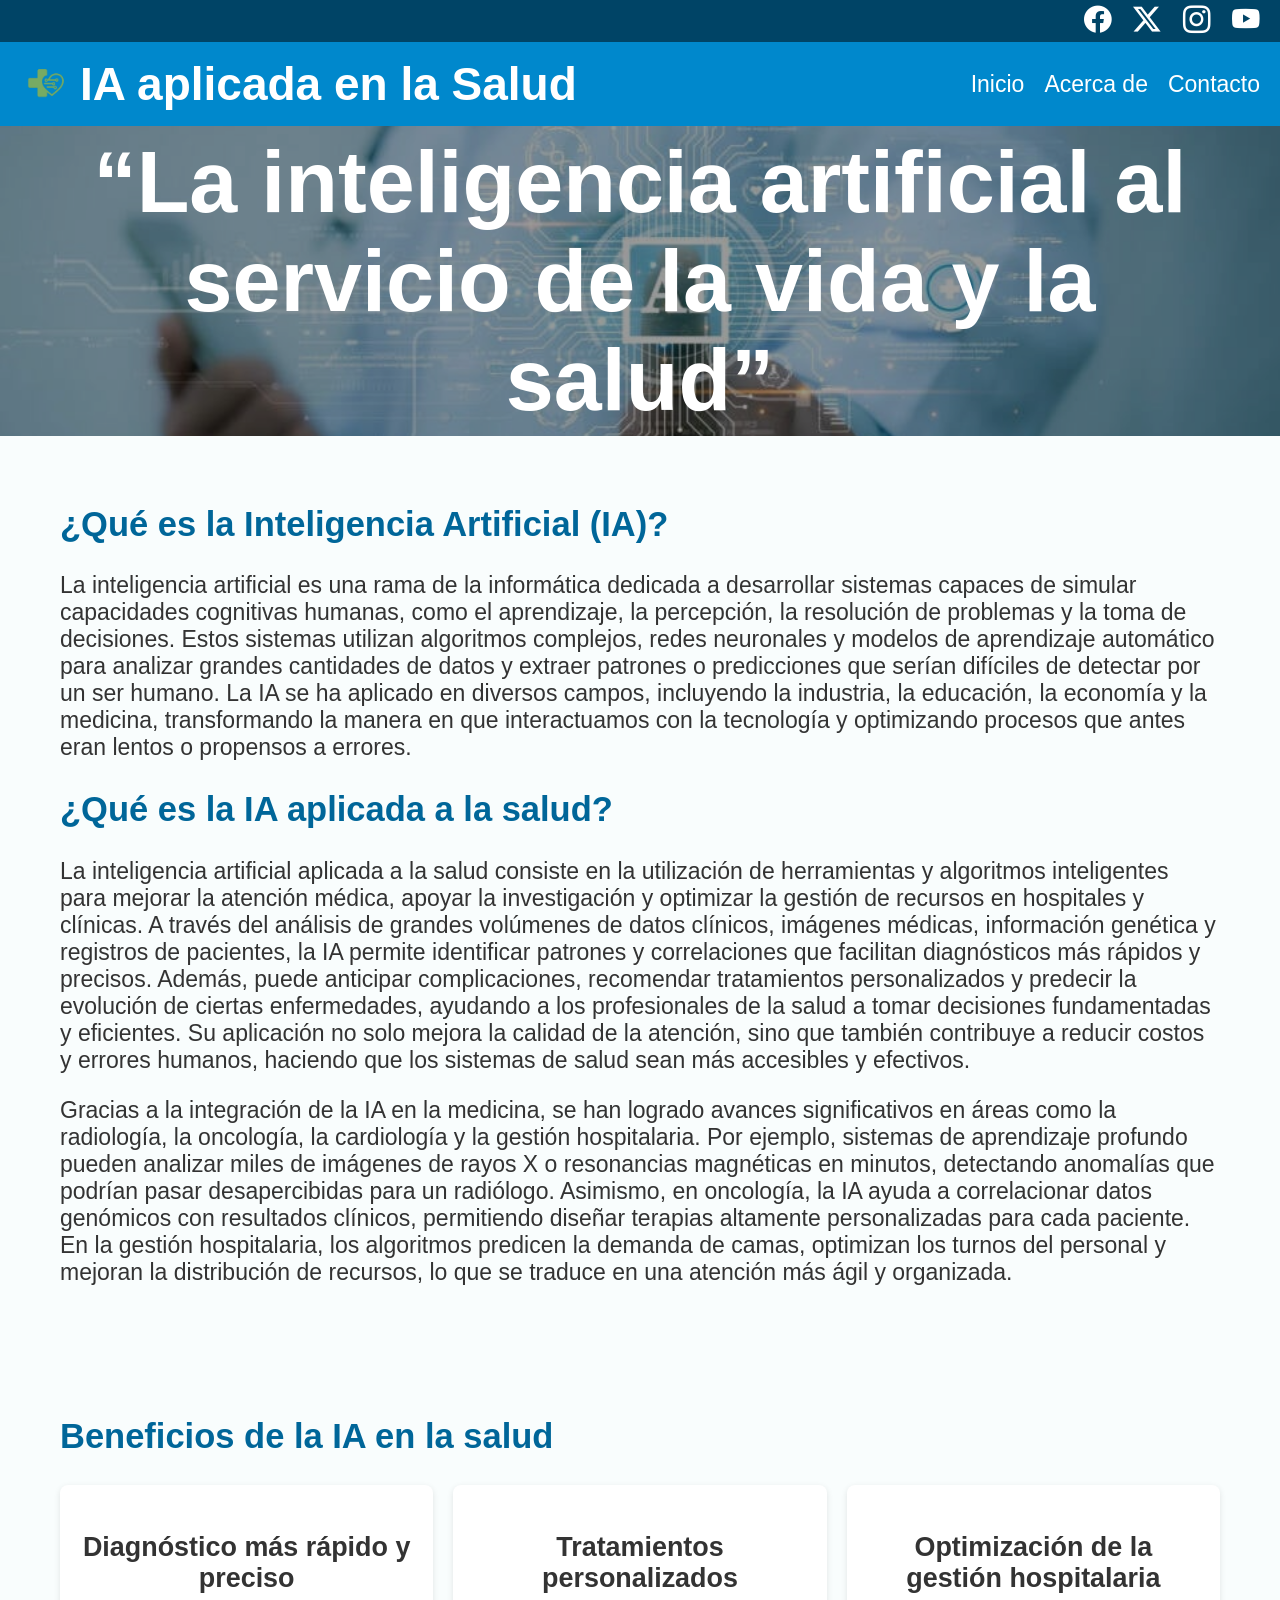
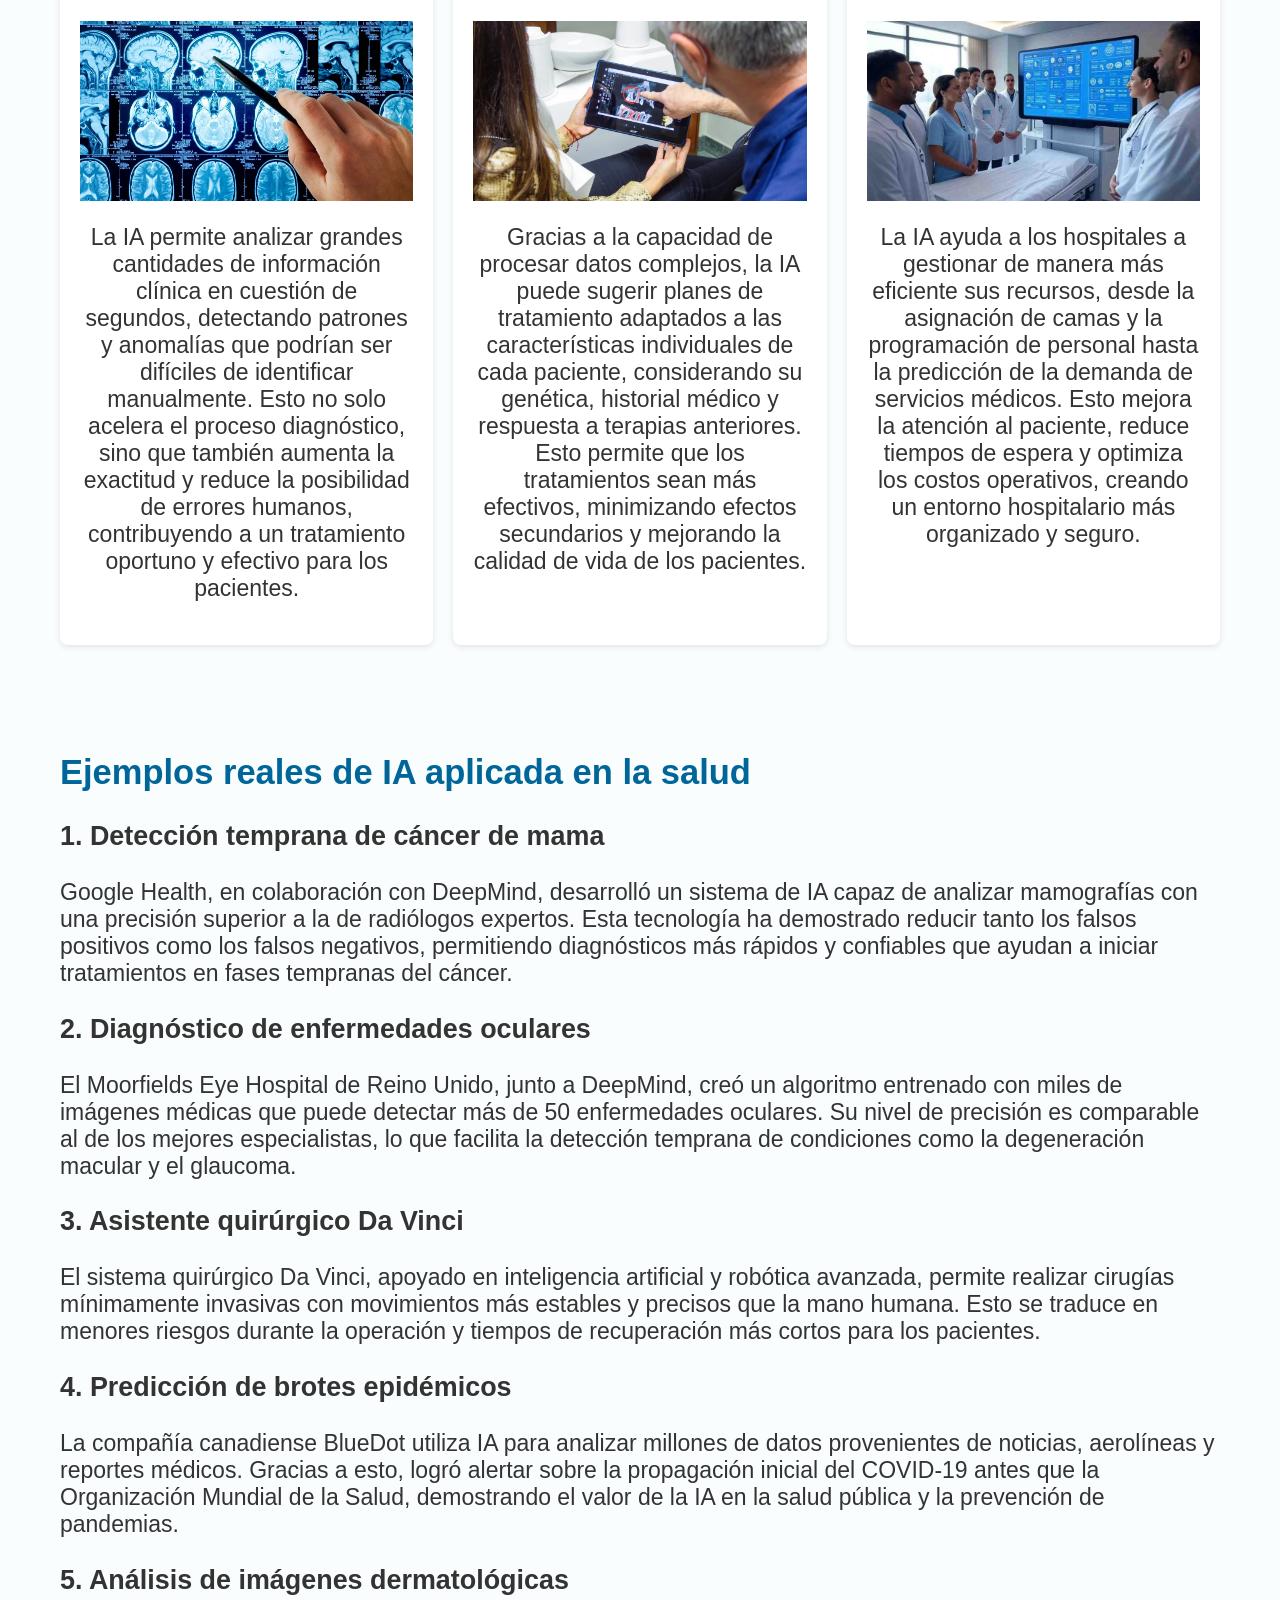
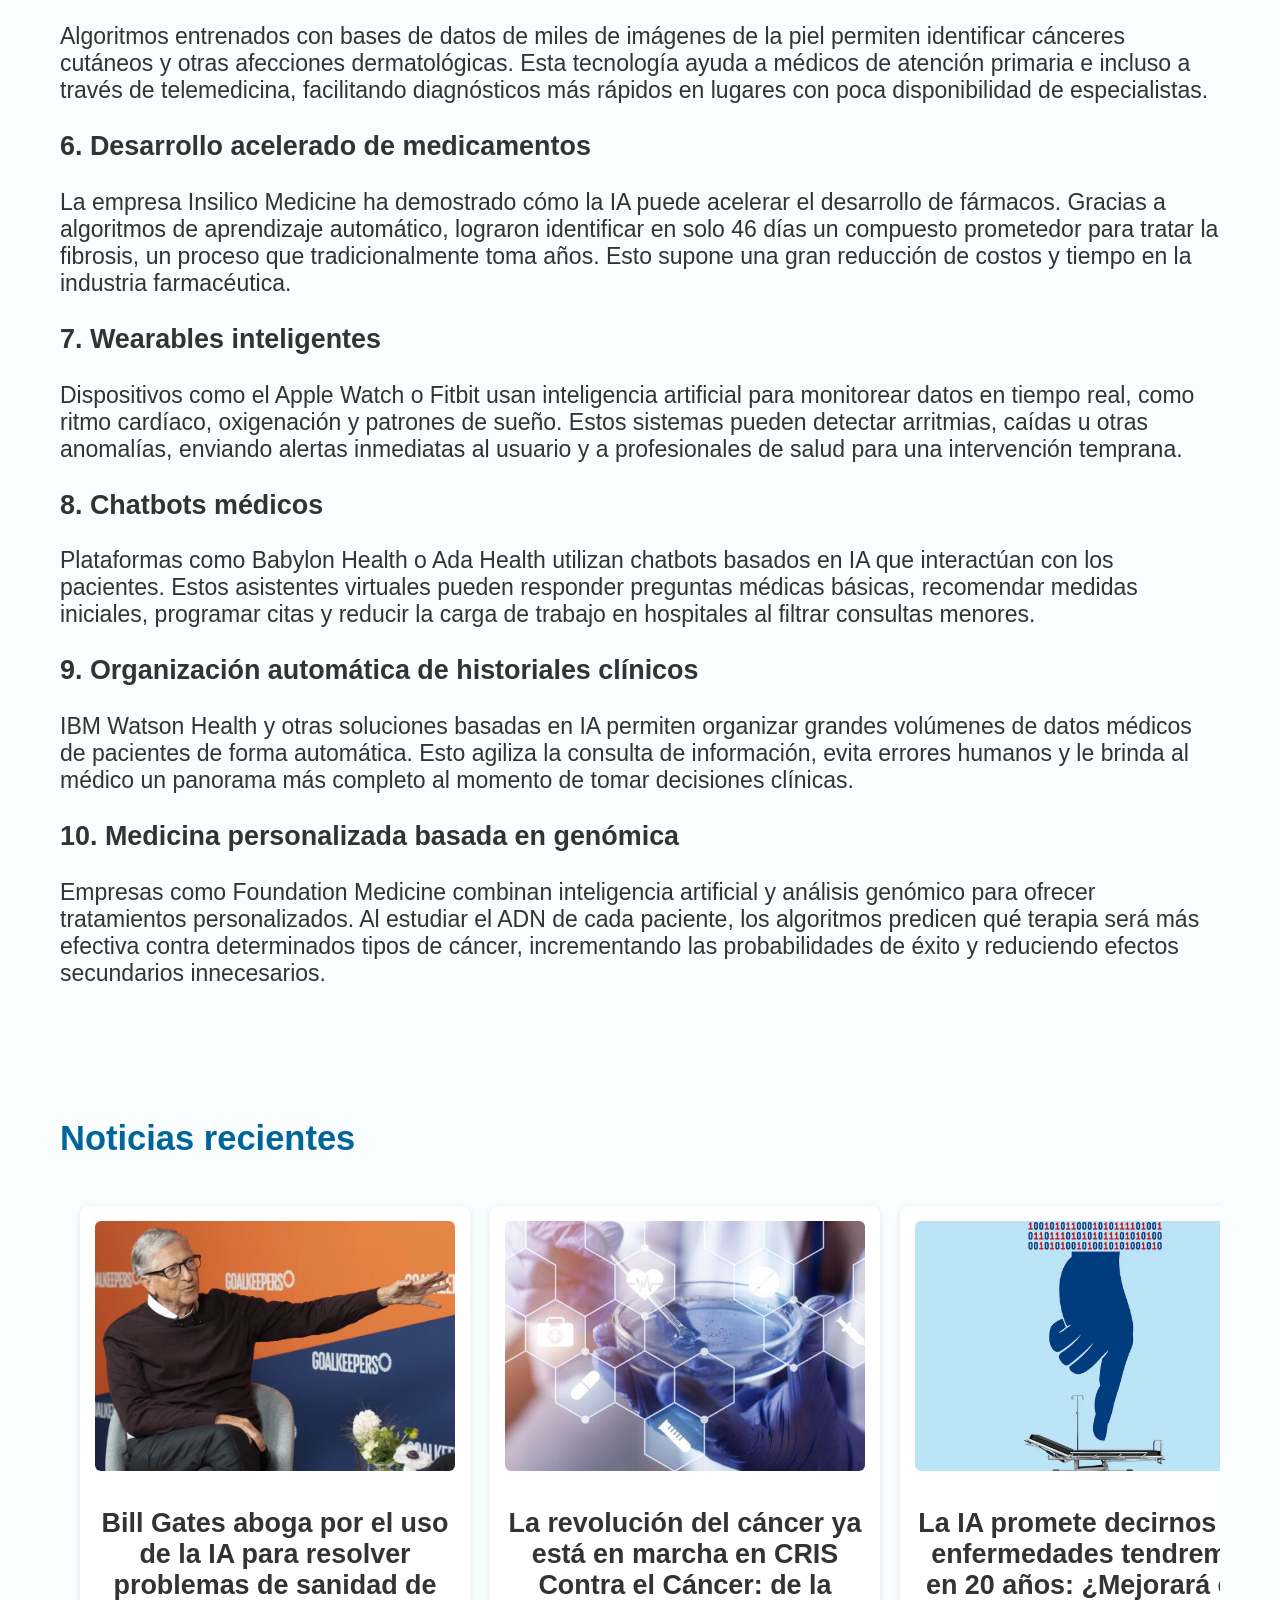
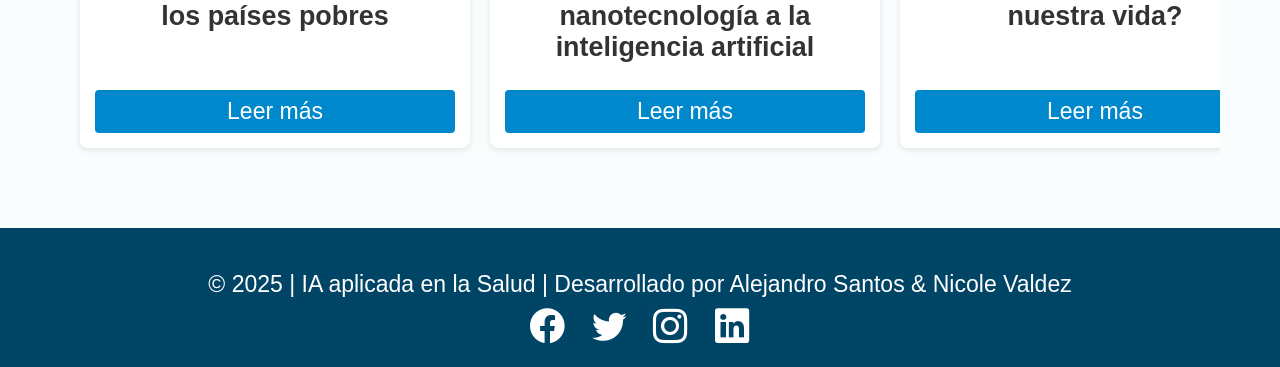
==== html/index.html @ a28c4300 "subida de proyecto" ====
<!DOCTYPE html>
<html lang="es">
    <head>
        <meta charset="UTF-8">
        <meta name="viewport" content="width=device-width, initial-scale=1.0">
        <title>IA en la Salud</title>
        <link rel="stylesheet" href="https://cdn.jsdelivr.net/npm/bootstrap-icons@1.11.3/font/bootstrap-icons.css">
        <link rel="stylesheet" href="../css/estilos.css">
        <link rel="icon" type="image/png" href="../img/logo.png">
    </head>
    <body>
        <!-- Barra superior de redes -->
        <div class="top-bar">
            <div class="social-icons">
                <a href="https://facebook.com" target="_blank"><i class="bi bi-facebook"></i></a>
                <a href="https://twitter.com" target="_blank"><i class="bi bi-twitter-x"></i></a>
                <a href="https://instagram.com" target="_blank"><i class="bi bi-instagram"></i></a>
                <a href="https://youtube.com" target="_blank"><i class="bi bi-youtube"></i></a>
            </div>
        </div>

        <!-- Barra principal de menu -->
        <header class="main-header">
            <div class="logo-titulo">
                <img src="../img/logo.png" alt="Logo IA Salud" class="logo">
                <h1>IA aplicada en la Salud</h1>
            </div>
            <nav>
                <ul>
                    <li><a href="index.html">Inicio</a></li>
                    <li><a href="acerca.html">Acerca de</a></li>
                    <li><a href="contacto.html">Contacto</a></li>
                </ul>
            </nav>
        </header>

        <!-- Eslogan -->
        <section class="hero">
            <h2>“La inteligencia artificial al servicio de la vida y la salud”</h2>
        </section>

        <!-- Introducción -->
        <section class="intro">
            <h2>¿Qué es la Inteligencia Artificial (IA)?</h2>
            <p>La inteligencia artificial es una rama de la informática dedicada a desarrollar sistemas capaces de simular capacidades cognitivas humanas, como el aprendizaje, la percepción, la resolución de problemas y la toma de decisiones. Estos sistemas utilizan algoritmos complejos, redes neuronales y modelos de aprendizaje automático para analizar grandes cantidades de datos y extraer patrones o predicciones que serían difíciles de detectar por un ser humano. La IA se ha aplicado en diversos campos, incluyendo la industria, la educación, la economía y la medicina, transformando la manera en que interactuamos con la tecnología y optimizando procesos que antes eran lentos o propensos a errores.</p>

            <h2>¿Qué es la IA aplicada a la salud?</h2>
            <p>La inteligencia artificial aplicada a la salud consiste en la utilización de herramientas y algoritmos inteligentes para mejorar la atención médica, apoyar la investigación y optimizar la gestión de recursos en hospitales y clínicas. A través del análisis de grandes volúmenes de datos clínicos, imágenes médicas, información genética y registros de pacientes, la IA permite identificar patrones y correlaciones que facilitan diagnósticos más rápidos y precisos. Además, puede anticipar complicaciones, recomendar tratamientos personalizados y predecir la evolución de ciertas enfermedades, ayudando a los profesionales de la salud a tomar decisiones fundamentadas y eficientes. Su aplicación no solo mejora la calidad de la atención, sino que también contribuye a reducir costos y errores humanos, haciendo que los sistemas de salud sean más accesibles y efectivos.</p>
            
            <p>Gracias a la integración de la IA en la medicina, se han logrado avances significativos en áreas como la radiología, la oncología, la cardiología y la gestión hospitalaria. Por ejemplo, sistemas de aprendizaje profundo pueden analizar miles de imágenes de rayos X o resonancias magnéticas en minutos, detectando anomalías que podrían pasar desapercibidas para un radiólogo. Asimismo, en oncología, la IA ayuda a correlacionar datos genómicos con resultados clínicos, permitiendo diseñar terapias altamente personalizadas para cada paciente. En la gestión hospitalaria, los algoritmos predicen la demanda de camas, optimizan los turnos del personal y mejoran la distribución de recursos, lo que se traduce en una atención más ágil y organizada.</p>
        </section>

        <!-- Beneficios -->
        <section class="beneficios">
            <h2>Beneficios de la IA en la salud</h2>
            <div class="cards">
                <div class="card">
                    <h3>Diagnóstico más rápido y preciso</h3>
                    <img src="../img/beneficio 1.jpg" alt="">
                    <p>La IA permite analizar grandes cantidades de información clínica en cuestión de segundos, detectando patrones y anomalías que podrían ser difíciles de identificar manualmente. Esto no solo acelera el proceso diagnóstico, sino que también aumenta la exactitud y reduce la posibilidad de errores humanos, contribuyendo a un tratamiento oportuno y efectivo para los pacientes.</p>
                </div>
                <div class="card">
                    <h3>Tratamientos personalizados</h3>
                    <img src="../img/beneficio 2.jpg" alt="">
                    <p>Gracias a la capacidad de procesar datos complejos, la IA puede sugerir planes de tratamiento adaptados a las características individuales de cada paciente, considerando su genética, historial médico y respuesta a terapias anteriores. Esto permite que los tratamientos sean más efectivos, minimizando efectos secundarios y mejorando la calidad de vida de los pacientes.</p>
                </div>
                <div class="card">
                    <h3>Optimización de la gestión hospitalaria</h3>
                    <img src="../img/beneficio 3.jpg" alt="">
                    <p>La IA ayuda a los hospitales a gestionar de manera más eficiente sus recursos, desde la asignación de camas y la programación de personal hasta la predicción de la demanda de servicios médicos. Esto mejora la atención al paciente, reduce tiempos de espera y optimiza los costos operativos, creando un entorno hospitalario más organizado y seguro.</p>
                </div>
            </div>
        </section>

        <!-- Ejemplos -->
        <section class="ejemplos">
            <h2>Ejemplos reales de IA aplicada en la salud</h2>
            
            <article>
                <h3>1. Detección temprana de cáncer de mama</h3>
                <p>
                Google Health, en colaboración con DeepMind, desarrolló un sistema de IA capaz de analizar mamografías
                con una precisión superior a la de radiólogos expertos. Esta tecnología ha demostrado reducir tanto los
                falsos positivos como los falsos negativos, permitiendo diagnósticos más rápidos y confiables que
                ayudan a iniciar tratamientos en fases tempranas del cáncer.
                </p>
            </article>

            <article>
                <h3>2. Diagnóstico de enfermedades oculares</h3>
                <p>
                El Moorfields Eye Hospital de Reino Unido, junto a DeepMind, creó un algoritmo entrenado con miles de
                imágenes médicas que puede detectar más de 50 enfermedades oculares. Su nivel de precisión es comparable
                al de los mejores especialistas, lo que facilita la detección temprana de condiciones como la degeneración
                macular y el glaucoma.
                </p>
            </article>

            <article>
                <h3>3. Asistente quirúrgico Da Vinci</h3>
                <p>
                El sistema quirúrgico Da Vinci, apoyado en inteligencia artificial y robótica avanzada, permite realizar
                cirugías mínimamente invasivas con movimientos más estables y precisos que la mano humana. Esto se traduce
                en menores riesgos durante la operación y tiempos de recuperación más cortos para los pacientes.
                </p>
            </article>

            <article>
                <h3>4. Predicción de brotes epidémicos</h3>
                <p>
                La compañía canadiense BlueDot utiliza IA para analizar millones de datos provenientes de noticias,
                aerolíneas y reportes médicos. Gracias a esto, logró alertar sobre la propagación inicial del COVID-19
                antes que la Organización Mundial de la Salud, demostrando el valor de la IA en la salud pública y la
                prevención de pandemias.
                </p>
            </article>

            <article>
                <h3>5. Análisis de imágenes dermatológicas</h3>
                <p>
                Algoritmos entrenados con bases de datos de miles de imágenes de la piel permiten identificar cánceres
                cutáneos y otras afecciones dermatológicas. Esta tecnología ayuda a médicos de atención primaria e incluso
                a través de telemedicina, facilitando diagnósticos más rápidos en lugares con poca disponibilidad de
                especialistas.
                </p>
            </article>

            <article>
                <h3>6. Desarrollo acelerado de medicamentos</h3>
                <p>
                La empresa Insilico Medicine ha demostrado cómo la IA puede acelerar el desarrollo de fármacos. Gracias
                a algoritmos de aprendizaje automático, lograron identificar en solo 46 días un compuesto prometedor para
                tratar la fibrosis, un proceso que tradicionalmente toma años. Esto supone una gran reducción de costos y
                tiempo en la industria farmacéutica.
                </p>
            </article>

            <article>
                <h3>7. Wearables inteligentes</h3>
                <p>
                Dispositivos como el Apple Watch o Fitbit usan inteligencia artificial para monitorear datos en tiempo
                real, como ritmo cardíaco, oxigenación y patrones de sueño. Estos sistemas pueden detectar arritmias,
                caídas u otras anomalías, enviando alertas inmediatas al usuario y a profesionales de salud para una
                intervención temprana.
                </p>
            </article>

            <article>
                <h3>8. Chatbots médicos</h3>
                <p>
                Plataformas como Babylon Health o Ada Health utilizan chatbots basados en IA que interactúan con los
                pacientes. Estos asistentes virtuales pueden responder preguntas médicas básicas, recomendar medidas
                iniciales, programar citas y reducir la carga de trabajo en hospitales al filtrar consultas menores.
                </p>
            </article>

            <article>
                <h3>9. Organización automática de historiales clínicos</h3>
                <p>
                IBM Watson Health y otras soluciones basadas en IA permiten organizar grandes volúmenes de datos médicos
                de pacientes de forma automática. Esto agiliza la consulta de información, evita errores humanos y le
                brinda al médico un panorama más completo al momento de tomar decisiones clínicas.
                </p>
            </article>

            <article>
                <h3>10. Medicina personalizada basada en genómica</h3>
                <p>
                Empresas como Foundation Medicine combinan inteligencia artificial y análisis genómico para ofrecer
                tratamientos personalizados. Al estudiar el ADN de cada paciente, los algoritmos predicen qué terapia
                será más efectiva contra determinados tipos de cáncer, incrementando las probabilidades de éxito y
                reduciendo efectos secundarios innecesarios.
                </p>
            </article>
        </section>

        <!-- Noticias -->
        <section class="noticias">
            <h2>Noticias recientes</h2>
            <div class="carousel">
                <div class="noticia">
                    <img src="../img/noticia 1.jpg" alt="Noticia 1">
                    <h3>Bill Gates aboga por el uso de la IA para resolver problemas de sanidad de los países pobres</h3>
                    <a href="https://efe.com/ciencia-y-tecnologia/2025-09-23/bill-gates-ia-salud/" target="_blank">Leer más</a>
                </div>
                <div class="noticia">
                    <img src="../img/noticia 2.jpg" alt="Noticia 2">
                    <h3>La revolución del cáncer ya está en marcha en CRIS Contra el Cáncer: de la nanotecnología a la inteligencia artificial</h3>
                    <a href="https://www.corresponsables.com/actualidad/revolucion-cancer-en-marcha-cris-contra-cancer/" target="_blank">Leer más</a>
                </div>
                <div class="noticia">
                    <img src="../img/noticia 3.jpg" alt="Noticia 3">
                    <h3>La IA promete decirnos qué enfermedades tendremos en 20 años: ¿Mejorará eso nuestra vida?</h3>
                    <a href="https://elpais.com/salud-y-bienestar/2025-09-28/la-ia-promete-decirnos-que-enfermedades-tendremos-en-20-anos-mejorara-eso-nuestra-vida.html" target="_blank">Leer más</a>
                </div>
            </div>
        </section>

        <!-- Footer -->
        <footer>
            <p>&copy; 2025 | IA aplicada en la Salud | Desarrollado por Alejandro Santos & Nicole Valdez</p>

            <!-- Redes sociales -->
            <div class="social-icons">
                <a href="https://facebook.com" target="_blank"><i class="bi bi-facebook"></i></a>
                <a href="https://twitter.com" target="_blank"><i class="bi bi-twitter"></i></a>
                <a href="https://instagram.com" target="_blank"><i class="bi bi-instagram"></i></a>
                <a href="https://linkedin.com" target="_blank"><i class="bi bi-linkedin"></i></a>
            </div>
        </footer>
    </body>
</html>
---- css/estilos.css ----
/* Estilos generales */
body {
  font-family: Arial, sans-serif;
  margin: 0;
  background: #f9fdfd;
  color: #333;
  font-size: 23px;
}



/* Barra superior */
.top-bar {
  background: #004466;
  color: white;
  text-align: right;
  padding: 5px 20px;
}
.top-bar a {
  color: white;
  margin-left: 10px;
  text-decoration: none;
}

.social-icons a {
  color: white;
  font-size: 1.2em;
  margin-left: 15px;
  text-decoration: none;
  transition: color 0.3s;
}

.social-icons a:hover {
  color: #ffcc00; 
}



/* Barra principal de menu */
.main-header {
  background: #0088cc;
  display: flex;
  justify-content: space-between;
  align-items: center;
  padding: 15px 20px;
}
.main-header h1 {
  color: white;
  margin: 0;
}
.main-header nav ul {
  list-style: none;
  margin: 0;
  padding: 0;
  display: flex;
}
.main-header nav li {
  margin-left: 20px;
}
.main-header nav a {
  color: white;
  text-decoration: none;
}



/* Contenedor del logo y título */
.logo-titulo {
  display: flex;
  align-items: center;
}


/* Logo */
.logo {
  width: 50px;       
  height: auto;
  margin-right: 10px; 
}



/* Hero */
.hero {
  position: relative;
  height: 230px; 
  display: flex;
  justify-content: center;
  align-items: center;
  text-align: center;
  color: white;
  font-size: 2.5em;
  font-weight: bold;

  /* Imagen de fondo */
  background-image: url('../img/hero.jpeg'); 
  background-size: cover;   
  background-position: center;
  background-repeat: no-repeat;
}

.hero::before {
  content: '';
  position: absolute;
  top: 0;
  left: 0;
  width: 100%;
  height: 100%;
  background-color: rgba(0, 0, 0, 0.4); 
  z-index: 1;
}

.hero h2 {
  position: relative;
  z-index: 2; 
  color: white; 
}



/* Secciones */
section {
  padding: 40px 60px;
}
h2 {
  color: #006699;
}



/* Beneficios en cards */
.cards {
  display: flex;
  gap: 20px;
  justify-content: center;
  flex-wrap: wrap;
}
.card {
  background: white;
  padding: 20px;
  border-radius: 8px;
  flex: 1;
  text-align: center;
  box-shadow: 0 2px 6px rgba(0,0,0,0.1);
}

.beneficios .card img {
  width: 100%;
  height: 180px;     
  object-fit: cover;    
  display: block;
}



/* Noticias carrusel */
.carousel {
  display: flex;
  gap: 20px;            
  overflow-x: auto;
  padding: 20px;
}

/* Tarjeta de noticia */
.noticia {
  flex: 0 0 calc((100% - 40px) / 3);
  background: white;
  border-radius: 8px;
  padding: 15px;
  text-align: center;
  box-shadow: 0 2px 6px rgba(0,0,0,0.1);
  display: flex;
  flex-direction: column;
  justify-content: flex-start;
}

/* Imagen de la noticia */
.noticia img {
  width: 100%;          
  height: 250px;       
  object-fit: cover;    
  border-radius: 6px;
  margin-bottom: 10px;
}

/* Botón de enlace */
.noticia a {
  display: inline-block;
  margin-top: auto;      
  background: #0088cc;
  color: white;
  padding: 8px 12px;
  border-radius: 4px;
  text-decoration: none;
}



/* Formulario */
form {
  max-width: 500px;
  margin: auto;
  display: flex;
  flex-direction: column;
}
label {
  margin-top: 10px;
}
input, textarea {
  padding: 10px;
  margin-top: 5px;
  border-radius: 4px;
  border: 1px solid #ccc;
}
button {
  margin-top: 15px;
  background: #0088cc;
  color: white;
  border: none;
  padding: 12px;
  cursor: pointer;
  border-radius: 4px;
}
button:hover {
  background: #006699;
}



/* Footer */
footer {
  background: #004466;
  color: white;
  text-align: center;
  padding: 20px;
  margin-top: 20px;
}

footer p {
  margin-bottom: 10px;
}

/* Redes sociales */
footer .social-icons {
  margin-top: 10px;
}

footer .social-icons a {
  color: white;
  font-size: 1.5em;
  margin: 0 10px;
  text-decoration: none;
  transition: color 0.3s;
}

footer .social-icons a:hover {
  color: #ffcc00;
}

/* integrantes */
.team-card {
  background: white;
  padding: 25px;           
  border-radius: 12px;
  text-align: center;
  box-shadow: 0 4px 12px rgba(0,0,0,0.15);
  flex: 1 1 400px;         
  max-width: 400px;      
  margin: 15px;
}

.team-card img {
  width: 100%;           
  height: 400px;        
  object-fit: cover;       
  border-radius: 50%;     
  margin-bottom: 15px;  
}
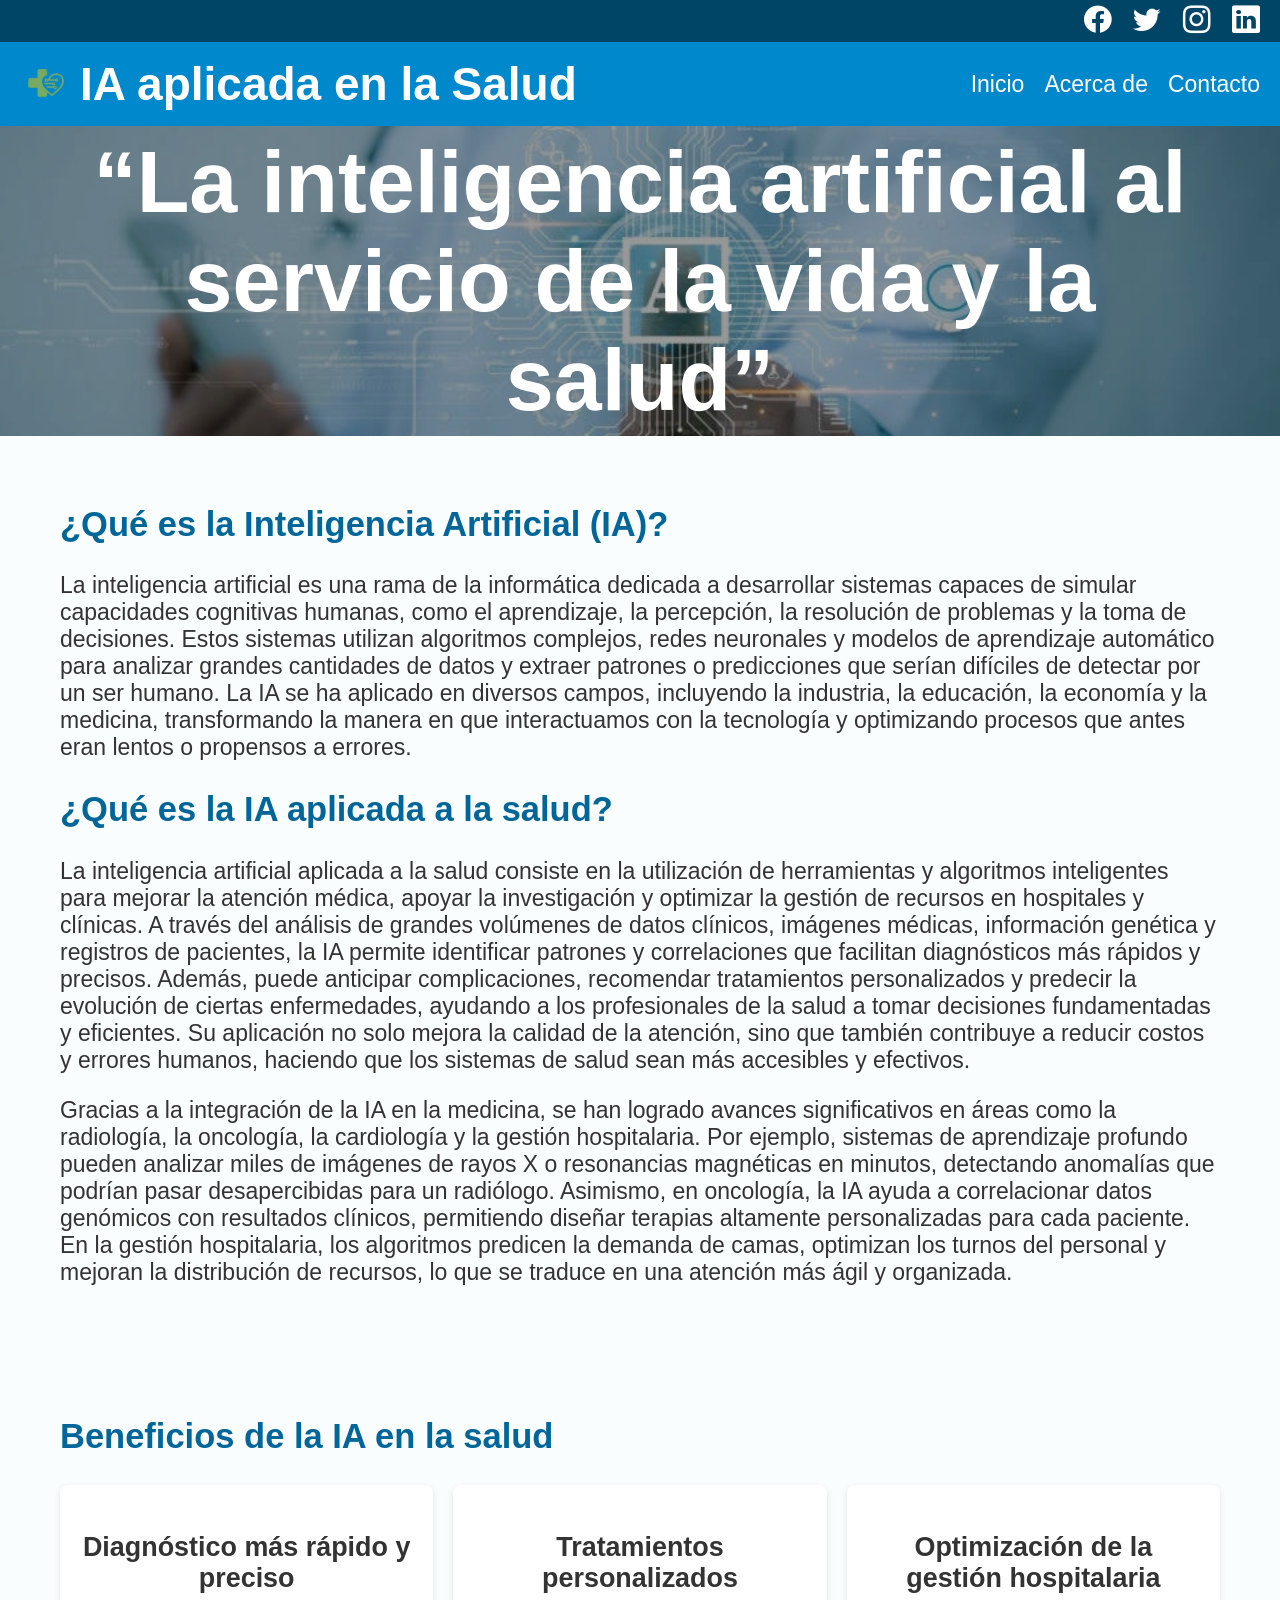
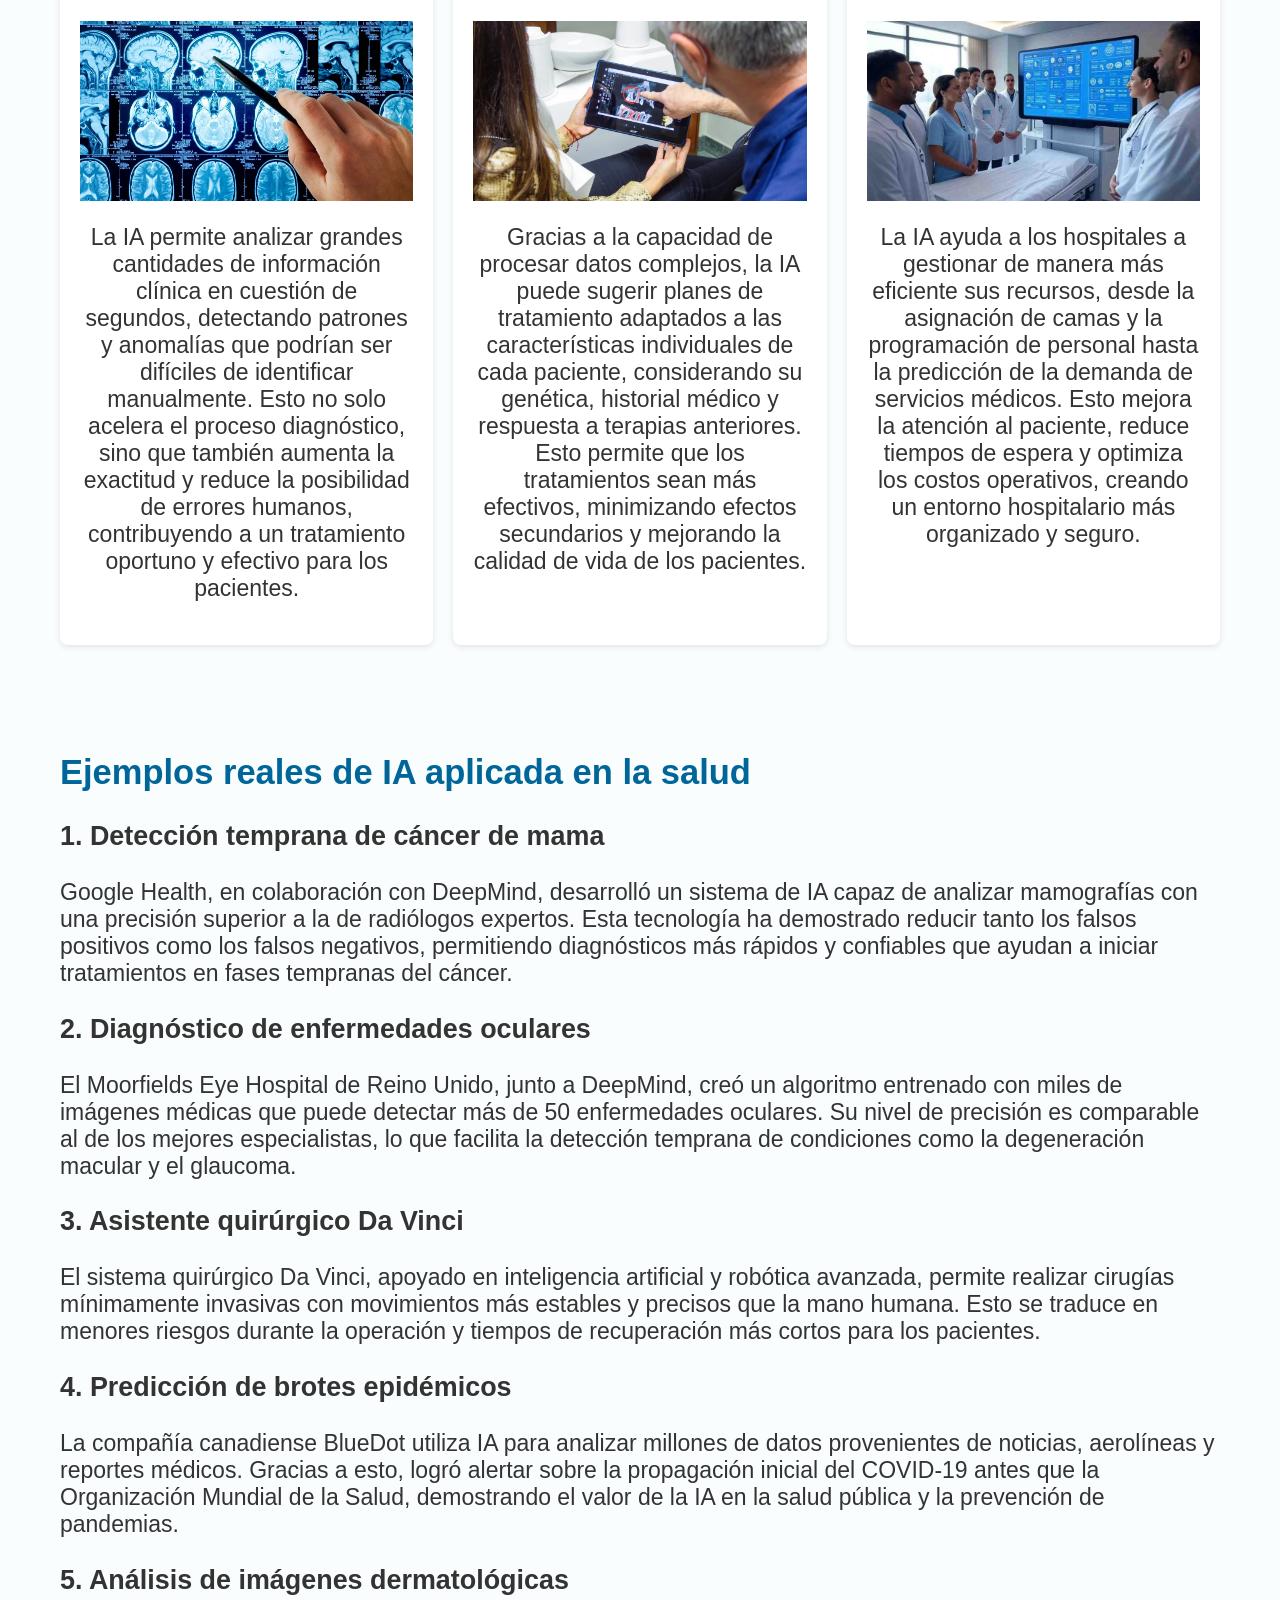
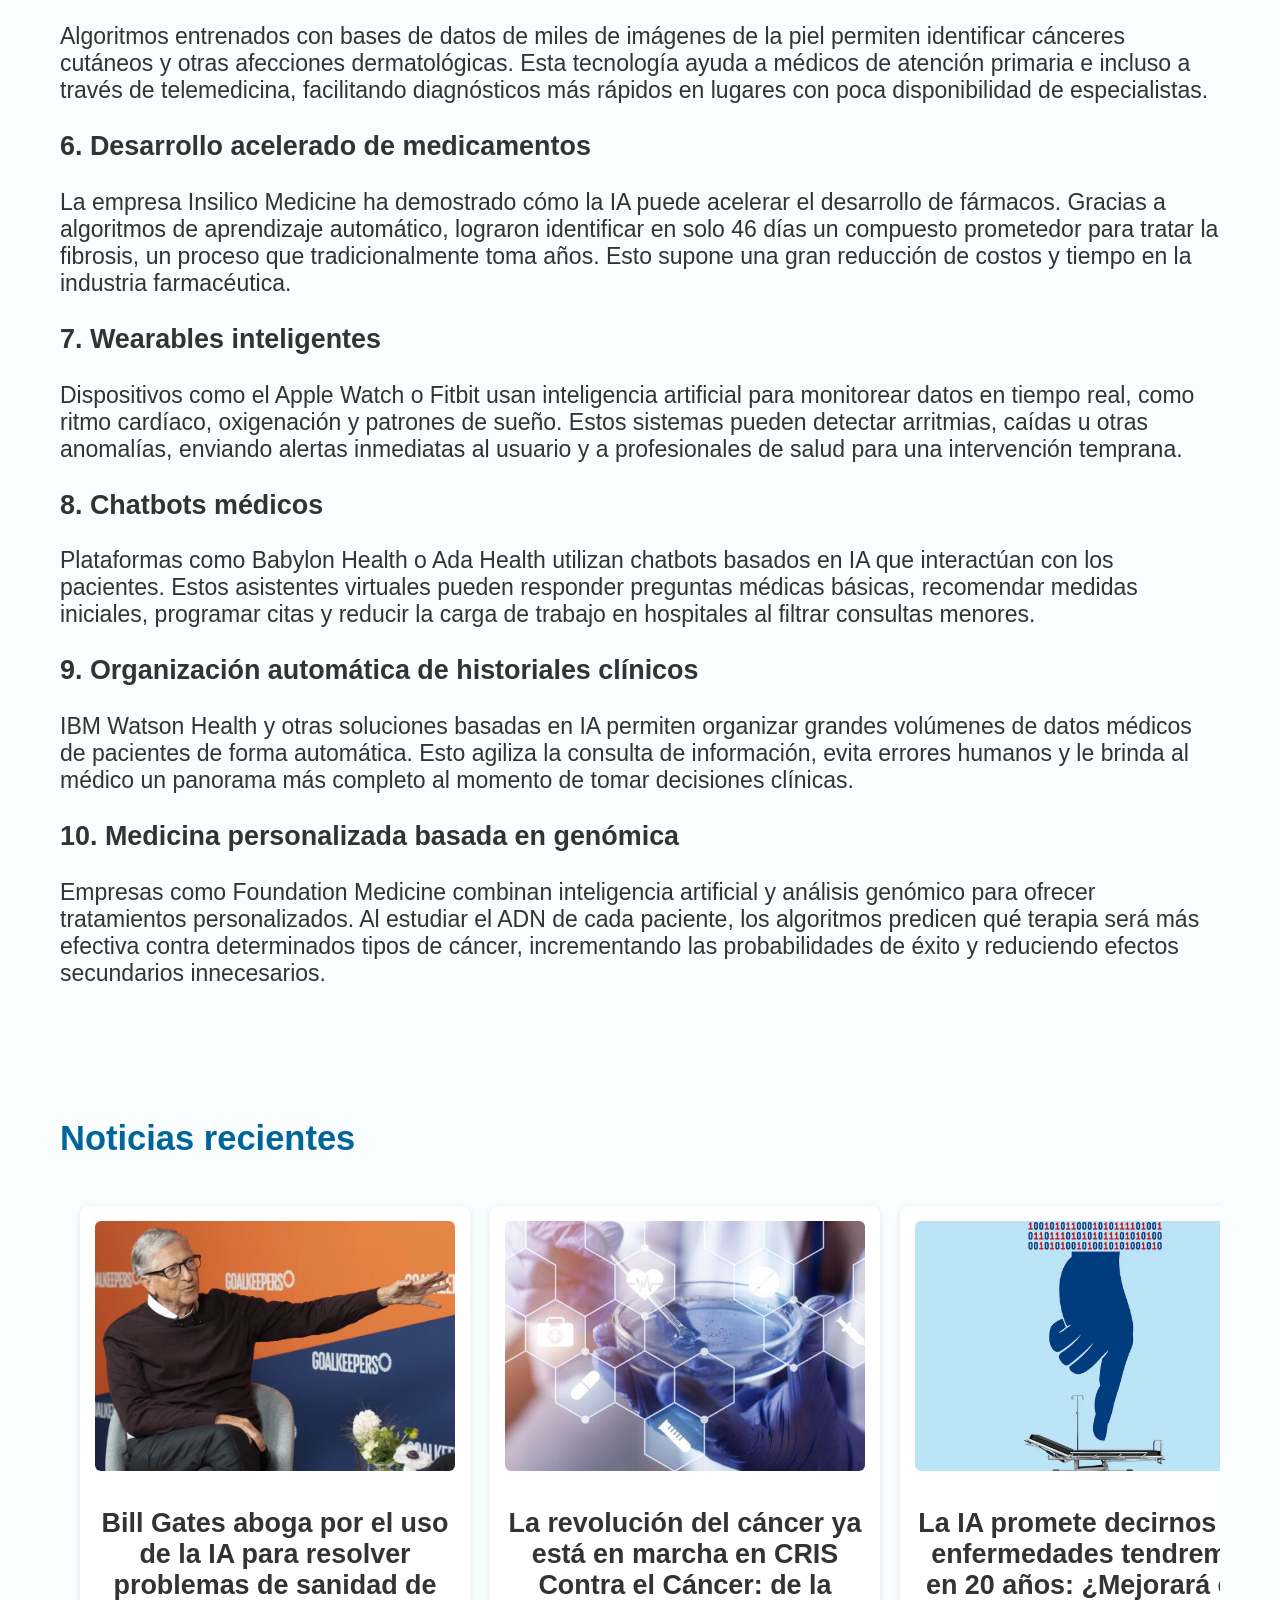
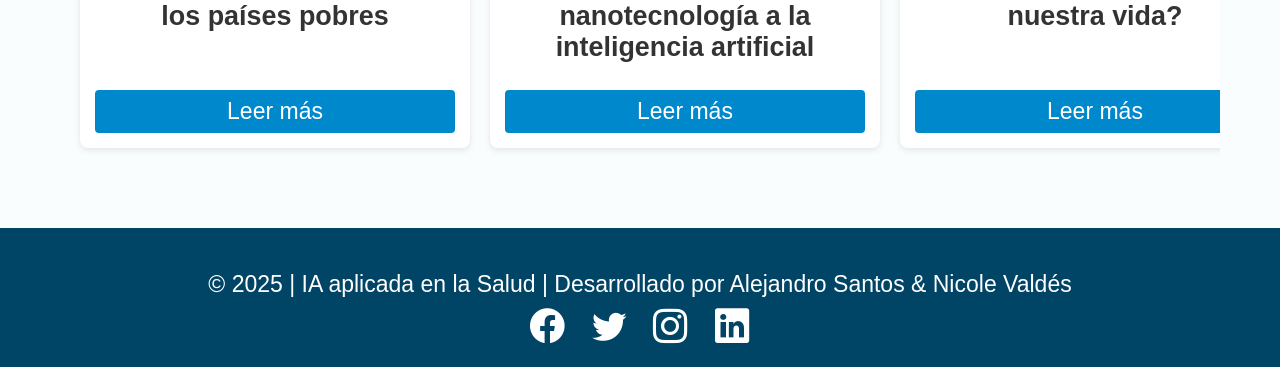
==== commit 8a4e6a7a: "formulario corregido" ====
--- a/html/index.html
+++ b/html/index.html
@@ -11,12 +11,12 @@
     <body>
         <!-- Barra superior de redes -->
         <div class="top-bar">
-            <div class="social-icons">
-                <a href="https://facebook.com" target="_blank"><i class="bi bi-facebook"></i></a>
-                <a href="https://twitter.com" target="_blank"><i class="bi bi-twitter-x"></i></a>
-                <a href="https://instagram.com" target="_blank"><i class="bi bi-instagram"></i></a>
-                <a href="https://youtube.com" target="_blank"><i class="bi bi-youtube"></i></a>
-            </div>
+        <div class="social-icons">
+            <a href="#"><i class="bi bi-facebook"></i></a>
+            <a href="#"><i class="bi bi-twitter"></i></a>
+            <a href="#"><i class="bi bi-instagram"></i></a>
+            <a href="#"><i class="bi bi-linkedin"></i></a>
+        </div>
         </div>
 
         <!-- Barra principal de menu -->
@@ -29,7 +29,7 @@
                 <ul>
                     <li><a href="index.html">Inicio</a></li>
                     <li><a href="acerca.html">Acerca de</a></li>
-                    <li><a href="contacto.html">Contacto</a></li>
+                    <li><a href="contacto.php">Contacto</a></li>
                 </ul>
             </nav>
         </header>
@@ -198,7 +198,7 @@
 
         <!-- Footer -->
         <footer>
-            <p>&copy; 2025 | IA aplicada en la Salud | Desarrollado por Alejandro Santos & Nicole Valdez</p>
+            <p>&copy; 2025 | IA aplicada en la Salud | Desarrollado por Alejandro Santos & Nicole Valdés</p>
 
             <!-- Redes sociales -->
             <div class="social-icons">
